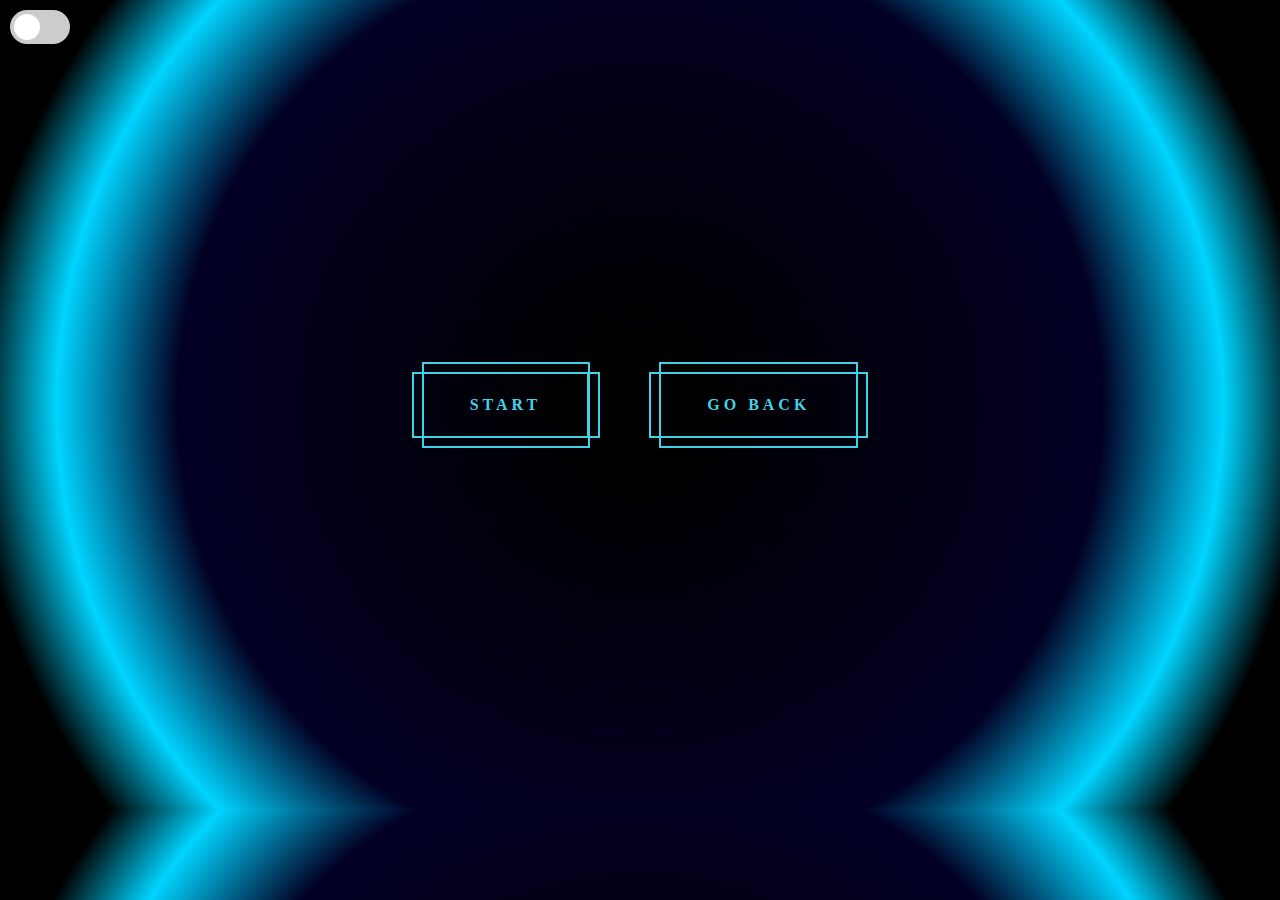
==== aimtraining.html @ 27dc9d2b "asdasda" ====
<!DOCTYPE html>
<html lang="en">
<head>
    <meta charset="UTF-8">
    <meta name="viewport" content="width=device-width, initial-scale=1.0">
    <title>AimTraining</title>
    <link rel="stylesheet" href="style.css">
</head>
<body>
    <audio src="audio/shot.mp3" id="shot"></audio>
    <audio src="audio/shotmiss.mp3" id="shotmiss"></audio>
    <div id="options">
        <label class="switch" for="musicCheckbox">
            <input type="checkbox" id="musicCheckbox">
            <span class="slider round"></span>
        </label>
    </div>
    <audio loop id="thememusic">
        <source src="audio/audio.mp3">
    </audio>
    <div class="menu">
        <div class="menu-1 buttons">
            <a class="button" id="aim">
                START
                <div class="button__horizontal"></div>
                <div class="button__vertical"></div>
            </a>
        </div>
        <div class="menu-2 buttons">
            <a class="button" href="index.html">
                Go back
                <div class="button__horizontal"></div>
                <div class="button__vertical"></div>
            </a>
        </div>
    </div>

    <!-- AIM TRAINING -->
    <div class="tab" id="aim-training">
        <div class="aim-training-middle">
            <div id="timer"></div>
            <div id="score"></div>
            <div id="highest"></div>
        </div>
    </div>
    <script src="aimtraining.js"></script>
</body>
</html>
---- style.css ----
*{
    margin: 0;
    padding: 0;
    box-sizing: border-box;
}
body {
    display: flex;
    justify-content: center;
    align-items: center;
    height: 90vh;
    background: rgb(0,212,255);
    background: radial-gradient(circle, rgba(0,212,255,0.731566011235955) 0%, rgba(0,0,0,1) 0%, rgba(0,0,0,1) 8%, rgba(2,0,36,1) 61%, rgba(0,212,255,1) 77%, rgba(0,0,0,1) 88%);
    cursor: crosshair;
}
#options{
    position: fixed;
    top: 10px;
    left: 10px;
}
.switch {
  position: relative;
  display: inline-block;
  width: 60px;
  height: 34px;
}

.switch input { 
  opacity: 0;
  width: 0;
  height: 0;
}

.slider {
  position: absolute;
  cursor: pointer;
  top: 0;
  left: 0;
  right: 0;
  bottom: 0;
  background-color: #ccc;
  -webkit-transition: .4s;
  transition: .4s;
  border-radius: 34px;
}

.slider:before {
  position: absolute;
  content: "";
  height: 26px;
  width: 26px;
  left: 4px;
  bottom: 4px;
  background-color: white;
  -webkit-transition: .4s;
  transition: .4s;
  border-radius: 50%;
}

input:checked + .slider {
  background-color: #00D2FC;
}

input:focus + .slider {
  box-shadow: 0 0 1px #2196F3;
}

input:checked + .slider:before {
  -webkit-transform: translateX(26px);
  -ms-transform: translateX(26px);
  transform: translateX(26px);
}
.menu{
	display: flex;
	gap: 70px;
}
#audioButton{
    position: fixed;
    top: 10px;
    right: 10px;
}
.dot {
    position:absolute;
    width: 20px;
    height: 20px;
    background-color: white;
    border-radius: 50%;
}
#score {
    position: relative;
    top: -350px;
    font-size: 30px;
    color: #43d2e5;
}

#timer {
    position: relative;
    top: -350px;
    font-size: 30px;
    color: #43d2e5;
}
#highest {
    position: relative;
    top: -350px;
    font-size: 30px;
    color: #43d2e5;
}
.button {
    text-decoration: none;
    --offset: 10px;
    --border-size: 2px;
    display: block;
    position: relative;
    padding: 1.5em 3em;
    appearance: none;
    border: 0;
    background: transparent;
    color: #43d2e5;
    text-transform: uppercase;
    letter-spacing: .25em;
    outline: none;
    cursor: pointer;
    font-weight: bold;
    border-radius: 0;
    box-shadow: inset 0 0 0 var(--border-size) currentcolor;
    transition: background .8s ease;
}

.tab{
    color: white;
    display: none;
}

.button:hover {
    background: rgba(100, 0, 0, .03);
}

.button__horizontal,
.button__vertical {
    position: absolute;
    top: var(--horizontal-offset, 0);
    right: var(--vertical-offset, 0);
    bottom: var(--horizontal-offset, 0);
    left: var(--vertical-offset, 0);
    transition: transform .8s ease;
    will-change: transform;
}

.button__horizontal::before,
.button__vertical::before {
    content: '';
    position: absolute;
    border: inherit;
}

.button__horizontal {
    --vertical-offset: calc(var(--offset) * -1);
    border-top: var(--border-size) solid currentcolor;
    border-bottom: var(--border-size) solid currentcolor;
}

.button__horizontal::before {
    top: calc(var(--vertical-offset) - var(--border-size));
    bottom: calc(var(--vertical-offset) - var(--border-size));
    left: calc(var(--vertical-offset) * -1);
    right: calc(var(--vertical-offset) * -1);
}

.button:hover .button__horizontal {
    transform: scaleX(0);
}

.button__vertical {
    --horizontal-offset: calc(var(--offset) * -1);
    border-left: var(--border-size) solid currentcolor;
    border-right: var(--border-size) solid currentcolor;
}

.button__vertical::before {
    top: calc(var(--horizontal-offset) * -1);
    bottom: calc(var(--horizontal-offset) * -1);
    left: calc(var(--horizontal-offset) - var(--border-size));
    right: calc(var(--horizontal-offset) - var(--border-size));
}

.button:hover .button__vertical {
    transform: scaleY(0);
}
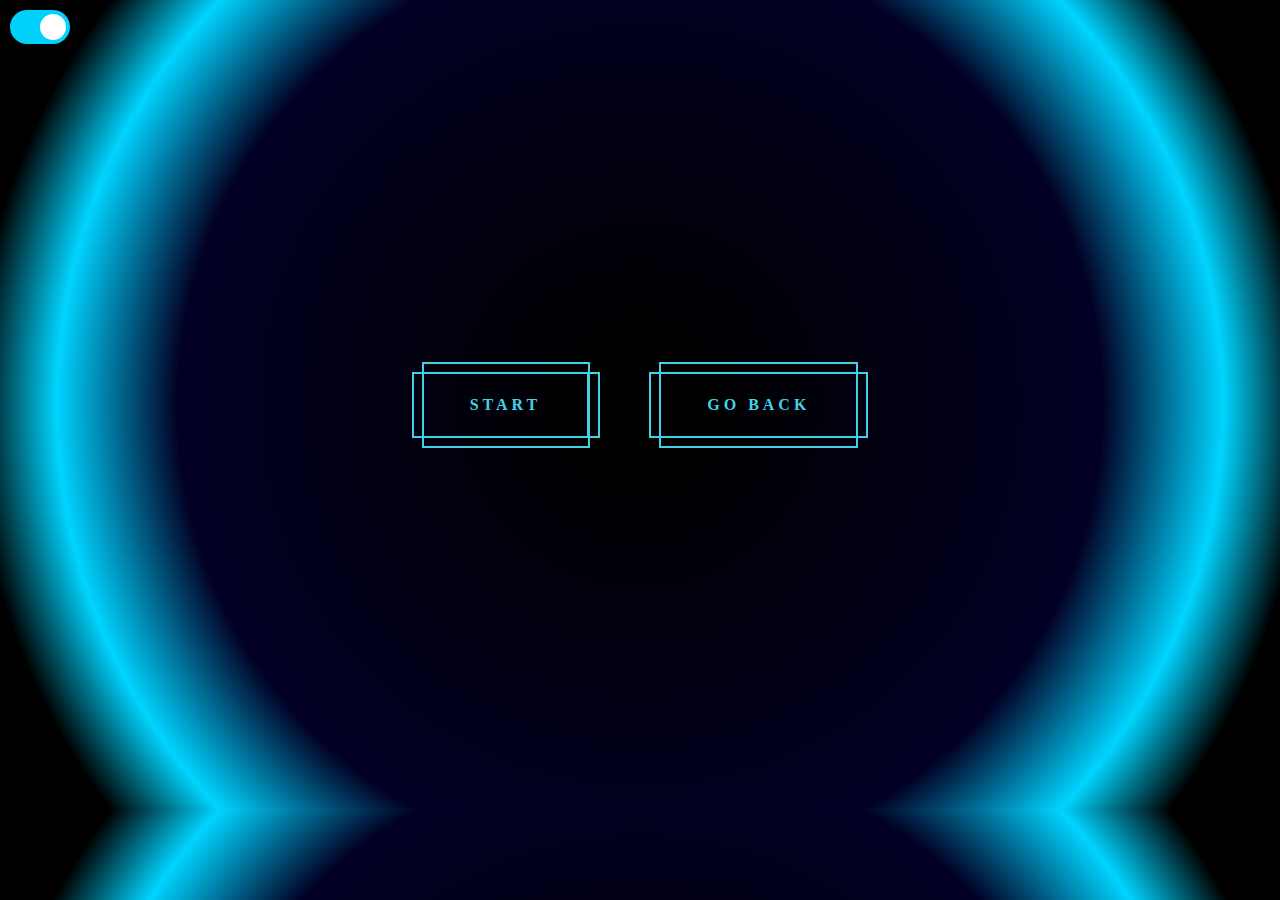
==== commit 580787a9: "asd" ====
--- a/aimtraining.html
+++ b/aimtraining.html
@@ -43,6 +43,6 @@
             <div id="highest"></div>
         </div>
     </div>
-    <script src="aimtraining.js"></script>
+    <script src="JavaScript/aimtraining.js"></script>
 </body>
 </html>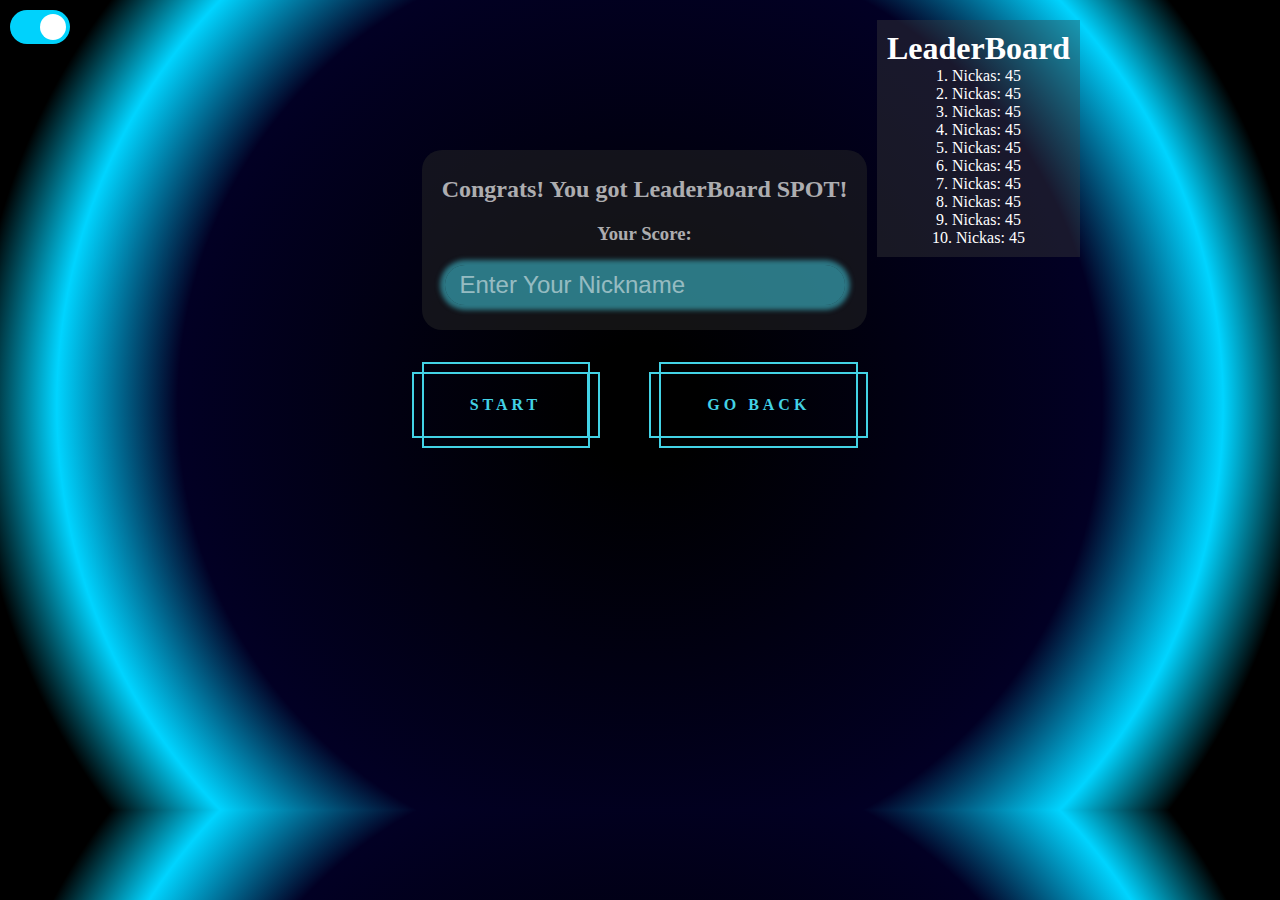
==== commit 447322be: "asd" ====
--- a/aimtraining.html
+++ b/aimtraining.html
@@ -4,7 +4,7 @@
     <meta charset="UTF-8">
     <meta name="viewport" content="width=device-width, initial-scale=1.0">
     <title>AimTraining</title>
-    <link rel="stylesheet" href="style.css">
+    <link rel="stylesheet" href="app/css/style.css">
 </head>
 <body>
     <audio src="audio/shot.mp3" id="shot"></audio>
@@ -18,7 +18,36 @@
     <audio loop id="thememusic">
         <source src="audio/audio.mp3">
     </audio>
+        <!-- AIM TRAINING -->
+        <div class="tab" id="aim-training">
+            <div class="aim-training-middle">
+                <div id="timer"></div>
+                <div id="score"></div>
+                <div id="highest"></div>
+            </div>
+        </div>
     <div class="menu">
+        <div class="leaderboard">
+            <h1>LeaderBoard</h1>
+            <span>1. Nickas: 45</span>
+            <span>2. Nickas: 45</span>
+            <span>3. Nickas: 45</span>
+            <span>4. Nickas: 45</span>
+            <span>5. Nickas: 45</span>
+            <span>6. Nickas: 45</span>
+            <span>7. Nickas: 45</span>
+            <span>8. Nickas: 45</span>
+            <span>9. Nickas: 45</span>
+            <span>10. Nickas: 45</span>
+        </div>
+        <div class="leaderboard-form">
+            <h2>Congrats! You got LeaderBoard SPOT!</h2>
+            <h3>Your Score: </h3>
+            <form>
+                <input type="text" placeholder="Enter Your Nickname" id="leaderboard-submit">
+                <input type="submit" value="send" hidden>
+            </form>
+        </div>
         <div class="menu-1 buttons">
             <a class="button" id="aim">
                 START
@@ -34,15 +63,6 @@
             </a>
         </div>
     </div>
-
-    <!-- AIM TRAINING -->
-    <div class="tab" id="aim-training">
-        <div class="aim-training-middle">
-            <div id="timer"></div>
-            <div id="score"></div>
-            <div id="highest"></div>
-        </div>
-    </div>
     <script src="JavaScript/aimtraining.js"></script>
 </body>
 </html>--- a/app/css/style.css
+++ b/app/css/style.css
@@ -0,0 +1,260 @@
+*{
+    margin: 0;
+    padding: 0;
+    box-sizing: border-box;
+  }
+  body {
+    display: flex;
+    justify-content: center;
+    align-items: center;
+    height: 90vh;
+    background: rgb(0,212,255);
+    background: radial-gradient(circle, rgba(0,212,255,0.731566011235955) 0%, rgba(0,0,0,1) 0%, rgba(0,0,0,1) 8%, rgba(2,0,36,1) 61%, rgba(0,212,255,1) 77%, rgba(0,0,0,1) 88%);
+    cursor: crosshair;
+  }
+  #options{
+    position: fixed;
+    top: 10px;
+    left: 10px;
+  }
+  .switch {
+  position: relative;
+  display: inline-block;
+  width: 60px;
+  height: 34px;
+  }
+  
+  .switch input { 
+  opacity: 0;
+  width: 0;
+  height: 0;
+  }
+  
+  .slider {
+  position: absolute;
+  cursor: pointer;
+  top: 0;
+  left: 0;
+  right: 0;
+  bottom: 0;
+  background-color: #ccc;
+  -webkit-transition: .4s;
+  transition: .4s;
+  border-radius: 34px;
+  }
+  
+  .slider:before {
+  position: absolute;
+  content: "";
+  height: 26px;
+  width: 26px;
+  left: 4px;
+  bottom: 4px;
+  background-color: white;
+  -webkit-transition: .4s;
+  transition: .4s;
+  border-radius: 50%;
+  }
+  
+  input:checked + .slider {
+  background-color: #00D2FC;
+  }
+  
+  input:focus + .slider {
+  box-shadow: 0 0 1px #2196F3;
+  }
+  
+  input:checked + .slider:before {
+  -webkit-transform: translateX(26px);
+  -ms-transform: translateX(26px);
+  transform: translateX(26px);
+  }
+  .menu{
+  display: flex;
+  gap: 70px;
+  }
+  #audioButton{
+    position: fixed;
+    top: 10px;
+    right: 10px;
+  }
+  .dot {
+    position:absolute;
+    width: 20px;
+    height: 20px;
+    background-color: white;
+    border-radius: 50%;
+    animation: dotAnimation 4s ease-in-out forwards;
+  }
+  @keyframes dotAnimation {
+    0%, 100% {
+        transform: scale(0.5);
+    }
+    50% {
+        transform: scale(1);
+    }
+  }
+  
+  #aim-training{
+  position: absolute;
+  display: flex;
+  text-align: center;
+  top: 20px;
+  }
+  #score {
+    font-size: 30px;
+    color: #43d2e5;
+    -webkit-user-select:none;
+    -moz-user-select:none;
+    user-select:none;
+  }
+  
+  #timer {
+    font-size: 30px;
+    color: #43d2e5;
+    -webkit-user-select:none;
+    -moz-user-select:none;
+    user-select:none;
+  }
+  #highest {
+    font-size: 30px;
+    color: #43d2e5;
+    -webkit-user-select:none;
+    -moz-user-select:none;
+    user-select:none;
+  }
+  .button {
+    text-decoration: none;
+    --offset: 10px;
+    --border-size: 2px;
+    display: block;
+    position: relative;
+    padding: 1.5em 3em;
+    appearance: none;
+    border: 0;
+    background: transparent;
+    color: #43d2e5;
+    text-transform: uppercase;
+    letter-spacing: .25em;
+    outline: none;
+    cursor: pointer;
+    font-weight: bold;
+    border-radius: 0;
+    box-shadow: inset 0 0 0 var(--border-size) currentcolor;
+    transition: background .8s ease;
+  }
+  
+  .tab{
+    color: white;
+    display: none;
+  }
+  
+  .button:hover {
+    background: rgba(100, 0, 0, .03);
+  }
+  
+  .button__horizontal,
+  .button__vertical {
+    position: absolute;
+    top: var(--horizontal-offset, 0);
+    right: var(--vertical-offset, 0);
+    bottom: var(--horizontal-offset, 0);
+    left: var(--vertical-offset, 0);
+    transition: transform .8s ease;
+    will-change: transform;
+  }
+  
+  .button__horizontal::before,
+  .button__vertical::before {
+    content: '';
+    position: absolute;
+    border: inherit;
+  }
+  
+  .button__horizontal {
+    --vertical-offset: calc(var(--offset) * -1);
+    border-top: var(--border-size) solid currentcolor;
+    border-bottom: var(--border-size) solid currentcolor;
+  }
+  
+  .button__horizontal::before {
+    top: calc(var(--vertical-offset) - var(--border-size));
+    bottom: calc(var(--vertical-offset) - var(--border-size));
+    left: calc(var(--vertical-offset) * -1);
+    right: calc(var(--vertical-offset) * -1);
+  }
+  
+  .button:hover .button__horizontal {
+    transform: scaleX(0);
+  }
+  
+  .button__vertical {
+    --horizontal-offset: calc(var(--offset) * -1);
+    border-left: var(--border-size) solid currentcolor;
+    border-right: var(--border-size) solid currentcolor;
+  }
+  
+  .button__vertical::before {
+    top: calc(var(--horizontal-offset) * -1);
+    bottom: calc(var(--horizontal-offset) * -1);
+    left: calc(var(--horizontal-offset) - var(--border-size));
+    right: calc(var(--horizontal-offset) - var(--border-size));
+  }
+  
+  .button:hover .button__vertical {
+    transform: scaleY(0);
+  }
+  .soldier {
+    position:absolute;
+    width: 75px;
+    height: 75px;
+    background-image: url(../images/soldier1.png);
+    background-size: cover;
+    padding: 0;
+    margin: 0;
+  }
+.leaderboard{
+  position: absolute;
+  top: 20px;
+  right: 200px;
+  display: flex;
+  flex-direction: column;
+  color: white;
+  background-color: rgba(61, 61, 61, 0.397);
+  padding: 10px;
+}
+
+.leaderboard span {
+  text-align: center;
+}
+
+.leaderboard-form{
+  position: absolute;
+  top: 150px;
+  height: 180px;
+  color: rgba(255, 255, 255, 0.671);
+  display: flex;
+  flex-direction: column;
+  justify-content: center;
+  text-align: center;
+  background: rgba(39, 39, 39, 0.486);
+  border-radius: 20px;
+  padding: 20px;
+  gap: 20px;
+}
+.leaderboard-form input{
+  border: none;
+  outline: none;
+  padding-left: 15px;
+  height: 40px;
+  width: 400px;
+  font-size: 1.5em;
+  border-radius: 40px;
+  background: #43d2e588;
+  color: white;
+  box-shadow: 0 0 5px 5px #43d2e588;
+}
+
+.leaderboard-form input::placeholder{
+  color: rgba(255, 255, 255, 0.527);
+}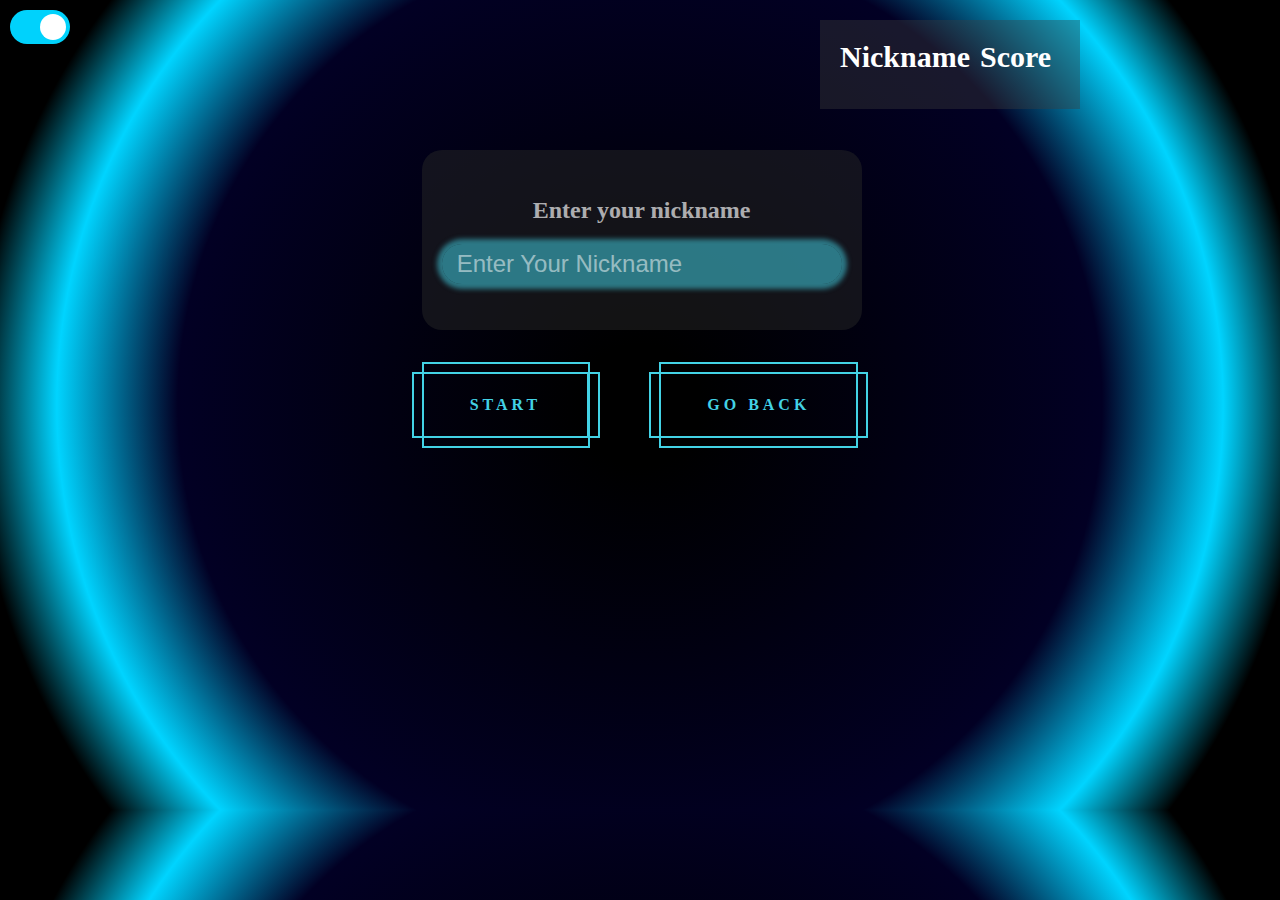
==== commit d00ae478: "asd" ====
--- a/aimtraining.html
+++ b/aimtraining.html
@@ -27,22 +27,14 @@
             </div>
         </div>
     <div class="menu">
-        <div class="leaderboard">
-            <h1>LeaderBoard</h1>
-            <span>1. Nickas: 45</span>
-            <span>2. Nickas: 45</span>
-            <span>3. Nickas: 45</span>
-            <span>4. Nickas: 45</span>
-            <span>5. Nickas: 45</span>
-            <span>6. Nickas: 45</span>
-            <span>7. Nickas: 45</span>
-            <span>8. Nickas: 45</span>
-            <span>9. Nickas: 45</span>
-            <span>10. Nickas: 45</span>
-        </div>
+        <table id="leaderboard">
+            <tr>
+                <th>Nickname</th>
+                <th>Score</th>
+            </tr>
+        </table>
         <div class="leaderboard-form">
-            <h2>Congrats! You got LeaderBoard SPOT!</h2>
-            <h3>Your Score: </h3>
+            <h2>Enter your nickname</h2>
             <form>
                 <input type="text" placeholder="Enter Your Nickname" id="leaderboard-submit">
                 <input type="submit" value="send" hidden>
--- a/app/css/style.css
+++ b/app/css/style.css
@@ -213,7 +213,7 @@
     padding: 0;
     margin: 0;
   }
-.leaderboard{
+table{
   position: absolute;
   top: 20px;
   right: 200px;
@@ -221,7 +221,18 @@
   flex-direction: column;
   color: white;
   background-color: rgba(61, 61, 61, 0.397);
-  padding: 10px;
+  padding: 20px;
+  width: 260px;
+  border-collapse: collapse;
+}
+table th{
+  font-size: 30px;
+  padding-right: 10px;
+  padding-bottom: 15px;
+}
+table td{
+  font-size: 23px;
+  padding-bottom: 15px;
 }
 
 .leaderboard span {
